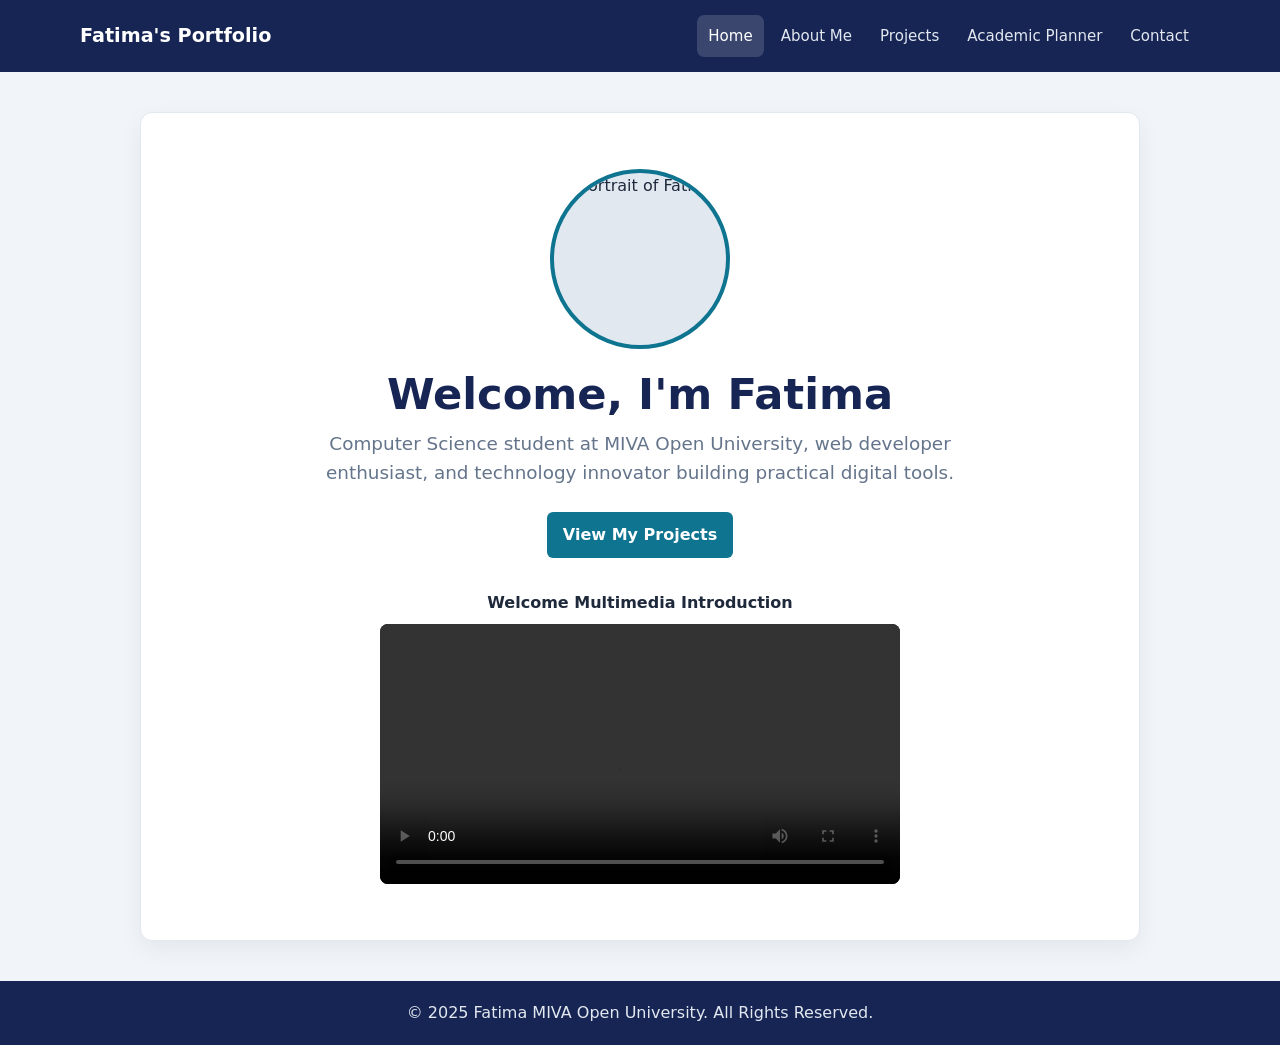
==== index.html @ 35c7d9a1 "Build portfolio pages and add functional planner and contact validation" ====
<!DOCTYPE html>
<html lang="en">
<head>
    <meta charset="UTF-8">
    <meta name="viewport" content="width=device-width, initial-scale=1.0">
    <meta name="description" content="Fatima's academic portfolio, projects, and interests in software engineering.">
    <title>Fatima's Academic Portfolio | Home</title>
    <link rel="stylesheet" href="css/style.css">
</head>
<body>
    <header>
        <div class="nav-container">
            <a class="logo" href="index.html">Fatima's Portfolio</a>
            <nav aria-label="Main navigation">
                <ul>
                    <li><a href="index.html" class="active" aria-current="page">Home</a></li>
                    <li><a href="about.html">About Me</a></li>
                    <li><a href="projects.html">Projects</a></li>
                    <li><a href="planner.html">Academic Planner</a></li>
                    <li><a href="contact.html">Contact</a></li>
                </ul>
            </nav>
        </div>
    </header>

    <main>
        <section class="card hero">
            <img class="portrait" src="passport.jpg" alt="Portrait of Fatima" width="180" height="180">
            <h1>Welcome, I'm Fatima</h1>
            <p class="hero-intro">Computer Science student at MIVA Open University, web developer enthusiast, and technology innovator building practical digital tools.</p>
            <a href="projects.html" class="btn">View My Projects</a>
            <div class="video-container">
                <p><strong>Welcome Multimedia Introduction</strong></p>
                <video controls preload="metadata" width="100%" aria-label="Welcome video introduction">
                    <source src="https://www.w3schools.com/html/mov_bbb.mp4" type="video/mp4">
                    Your browser does not support the video tag.
                </video>
            </div>
        </section>
    </main>

    <footer><p>&copy; 2025 Fatima MIVA Open University. All Rights Reserved.</p></footer>
</body>
</html>
---- css/style.css ----
/* Base styles */
:root {
    --primary-color: #172554;
    --secondary-color: #0e7490;
    --accent-color: #0ea5e9;
    --text-color: #1e293b;
    --muted-color: #64748b;
    --surface-color: #ffffff;
    --page-color: #f1f5f9;
    --border-color: #cbd5e1;
    --danger-color: #b91c1c;
    --success-color: #166534;
    font-family: system-ui, -apple-system, BlinkMacSystemFont, "Segoe UI", sans-serif;
    color: var(--text-color);
    background: var(--page-color);
}

* { box-sizing: border-box; }
body { min-width: 320px; min-height: 100vh; margin: 0; display: flex; flex-direction: column; line-height: 1.6; }
a { color: inherit; }
header { background: var(--primary-color); color: #fff; }
.nav-container { width: min(1120px, calc(100% - 2rem)); min-height: 72px; margin: 0 auto; display: flex; align-items: center; justify-content: space-between; gap: 1.5rem; }
.logo { color: #fff; font-size: 1.2rem; font-weight: 750; text-decoration: none; white-space: nowrap; }
nav ul { display: flex; flex-wrap: wrap; justify-content: flex-end; gap: .35rem; padding: 0; margin: 0; list-style: none; }
nav a { display: block; padding: .55rem .7rem; border-radius: .45rem; color: #e2e8f0; text-decoration: none; font-size: .94rem; }
nav a:hover, nav a:focus-visible, nav a.active { color: #fff; background: rgba(255,255,255,.15); }
main { width: min(1000px, calc(100% - 2rem)); margin: 2.5rem auto; flex: 1; }
.page-title { margin: 0 0 1.4rem; color: var(--primary-color); text-align: center; font-size: clamp(1.8rem, 4vw, 2.4rem); line-height: 1.2; }
.page-intro { margin: 0 auto 1.5rem; max-width: 720px; text-align: center; color: var(--muted-color); }
.card { padding: 1.5rem; border: 1px solid #e2e8f0; border-radius: 12px; background: var(--surface-color); box-shadow: 0 8px 24px rgba(15, 23, 42, .06); }
.card h2 { margin: 0 0 .75rem; color: var(--secondary-color); font-size: 1.25rem; }
.card p { margin: 0 0 .75rem; }
.card-grid { display: grid; grid-template-columns: repeat(auto-fit, minmax(min(100%, 260px), 1fr)); gap: 1.25rem; }
.hero { display: flex; flex-direction: column; align-items: center; padding: clamp(2rem, 6vw, 3.5rem) 1.5rem; text-align: center; }
.portrait { width: 180px; height: 180px; margin-bottom: 1.25rem; border: 4px solid var(--secondary-color); border-radius: 50%; background: #e2e8f0; object-fit: cover; object-position: center 25%; }
.hero h1 { margin: 0 0 .5rem; color: var(--primary-color); font-size: clamp(2rem, 5vw, 2.7rem); line-height: 1.2; }
.hero-intro { max-width: 650px; margin: 0 0 1.5rem !important; color: var(--muted-color); font-size: 1.15rem; }
.btn { display: inline-flex; min-height: 44px; align-items: center; justify-content: center; padding: .65rem 1rem; border: 0; border-radius: 6px; background: var(--secondary-color); color: #fff; font: inherit; font-weight: 650; text-align: center; text-decoration: none; cursor: pointer; }
.btn:hover, .btn:focus-visible { background: #155e75; }
.video-container { width: min(100%, 520px); margin-top: 2rem; }
.video-container p { margin-bottom: .5rem; }
video { display: block; border-radius: 8px; background: #0f172a; }
.interest-list { padding-left: 1.25rem; margin-bottom: 0; }
.skills-card { margin-top: 1.5rem; }
.table-wrap { overflow-x: auto; }
table { width: 100%; border-collapse: collapse; text-align: left; }
th, td { padding: .8rem; border-bottom: 1px solid #e2e8f0; vertical-align: top; }
thead { background: #f1f5f9; }
th { color: var(--primary-color); }
.project-card { display: flex; flex-direction: column; align-items: flex-start; }
.project-card img { width: 100%; height: 180px; margin-bottom: 1rem; border-radius: 7px; background: #e2e8f0; object-fit: cover; }
.project-card .btn { margin-top: auto; }
.planner-card { max-width: 760px; margin: 0 auto; }
.planner-input-container { display: flex; gap: .65rem; }
input, textarea { width: 100%; padding: .75rem .85rem; border: 1px solid var(--border-color); border-radius: 6px; background: #fff; color: var(--text-color); font: inherit; }
input:focus, textarea:focus { border-color: var(--accent-color); outline: 3px solid rgba(14,165,233,.2); }
.task-list { display: grid; gap: .65rem; padding: 0; margin: 1rem 0 0; list-style: none; }
.task-item { display: flex; align-items: center; justify-content: space-between; gap: 1rem; padding: .75rem; border: 1px solid #e2e8f0; border-radius: 7px; background: #f8fafc; }
.task-label { display: flex; align-items: center; gap: .65rem; min-width: 0; cursor: pointer; }
.task-label input { width: 1.1rem; height: 1.1rem; flex: 0 0 auto; }
.task-label span { overflow-wrap: anywhere; }
.is-complete .task-label span { color: var(--muted-color); text-decoration: line-through; }
.delete-task { padding: .4rem .65rem; border: 1px solid #fecaca; border-radius: 5px; background: #fff; color: var(--danger-color); font: inherit; cursor: pointer; }
.delete-task:hover { background: #fef2f2; }
.empty-state { padding: 1rem; color: var(--muted-color); text-align: center; }
.form-message { margin: .5rem 0 0; color: var(--danger-color); }
.contact-card { max-width: 620px; margin: 0 auto; }
.form-group { margin-bottom: 1rem; }
.form-group label { display: block; margin-bottom: .35rem; font-weight: 650; }
.form-group textarea { resize: vertical; }
.optional, .form-note { color: var(--muted-color); font-size: .9rem; font-weight: 400; }
.error-message { display: block; min-height: 1.25rem; color: var(--danger-color); font-size: .9rem; }
[aria-invalid="true"] { border-color: var(--danger-color); }
.submit-btn { width: 100%; }
.success-banner { margin: 1rem 0 0; padding: .8rem; border-radius: 6px; background: #dcfce7; color: var(--success-color); }
.form-note { margin: 1rem 0 0 !important; }
.visually-hidden { position: absolute; width: 1px; height: 1px; overflow: hidden; clip: rect(0,0,0,0); white-space: nowrap; clip-path: inset(50%); }
footer { margin-top: auto; padding: 1.2rem 1rem; background: var(--primary-color); color: #e2e8f0; text-align: center; }
footer p { margin: 0; }

@media (max-width: 760px) {
    .nav-container { flex-direction: column; justify-content: center; gap: .35rem; padding: .8rem 0; }
    nav ul { justify-content: center; }
    nav a { padding: .45rem .55rem; font-size: .9rem; }
    main { margin: 1.5rem auto; }
}
@media (max-width: 480px) {
    .planner-input-container { flex-direction: column; }
    .planner-input-container .btn { width: 100%; }
    .task-item { align-items: flex-start; }
    th, td { padding: .6rem; }
}
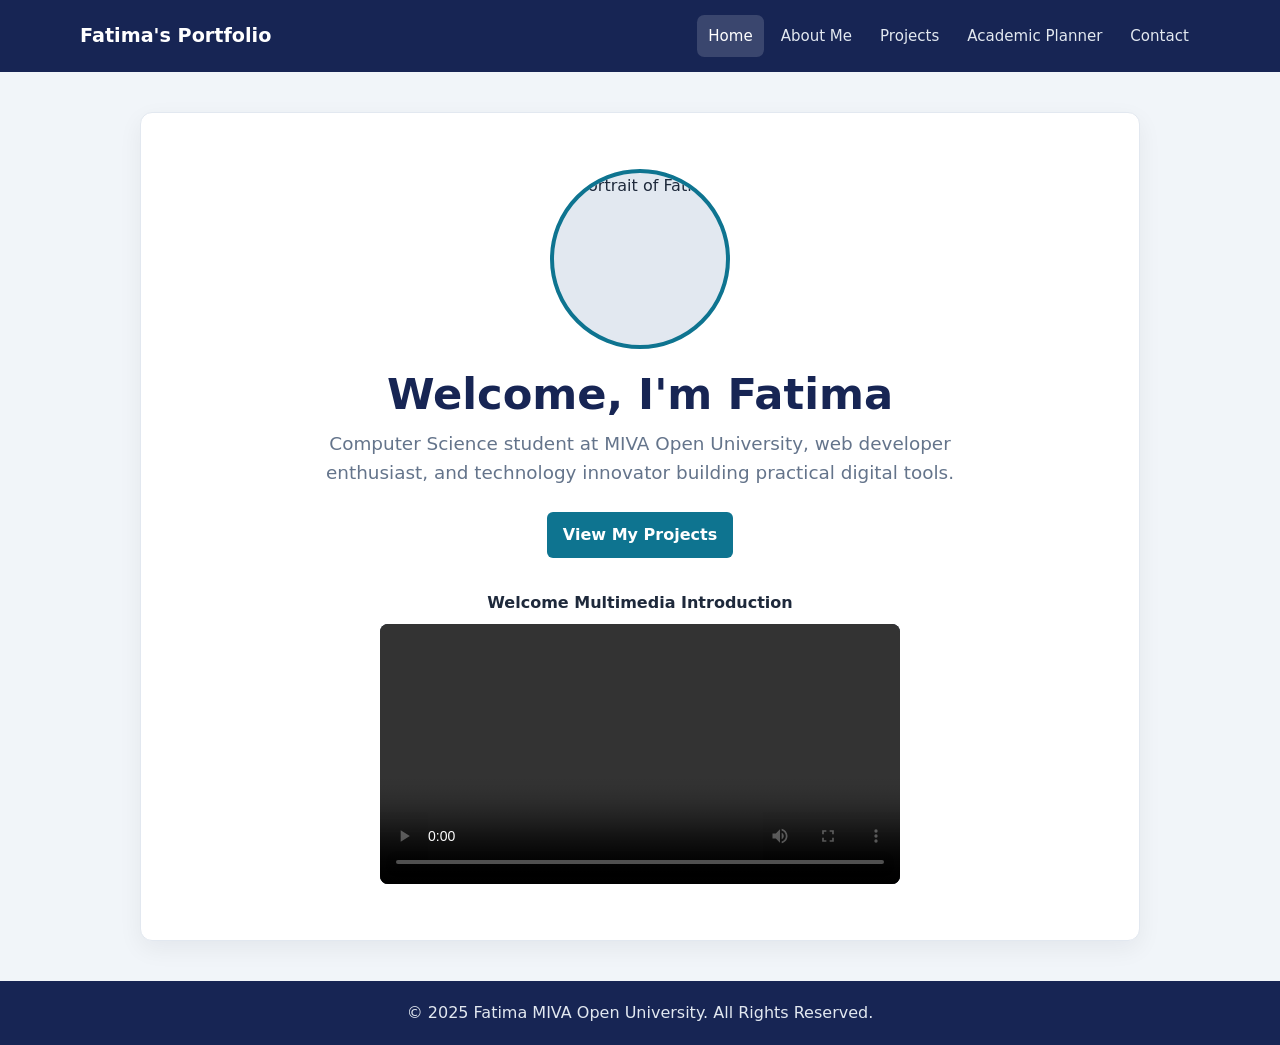
==== commit 87c2b77d: "Change image source from passport.jpg to passport.jpeg" ====
--- a/index.html
+++ b/index.html
@@ -25,7 +25,7 @@
 
     <main>
         <section class="card hero">
-            <img class="portrait" src="passport.jpg" alt="Portrait of Fatima" width="180" height="180">
+            <img class="portrait" src="passport.jpeg" alt="Portrait of Fatima" width="180" height="180">
             <h1>Welcome, I'm Fatima</h1>
             <p class="hero-intro">Computer Science student at MIVA Open University, web developer enthusiast, and technology innovator building practical digital tools.</p>
             <a href="projects.html" class="btn">View My Projects</a>
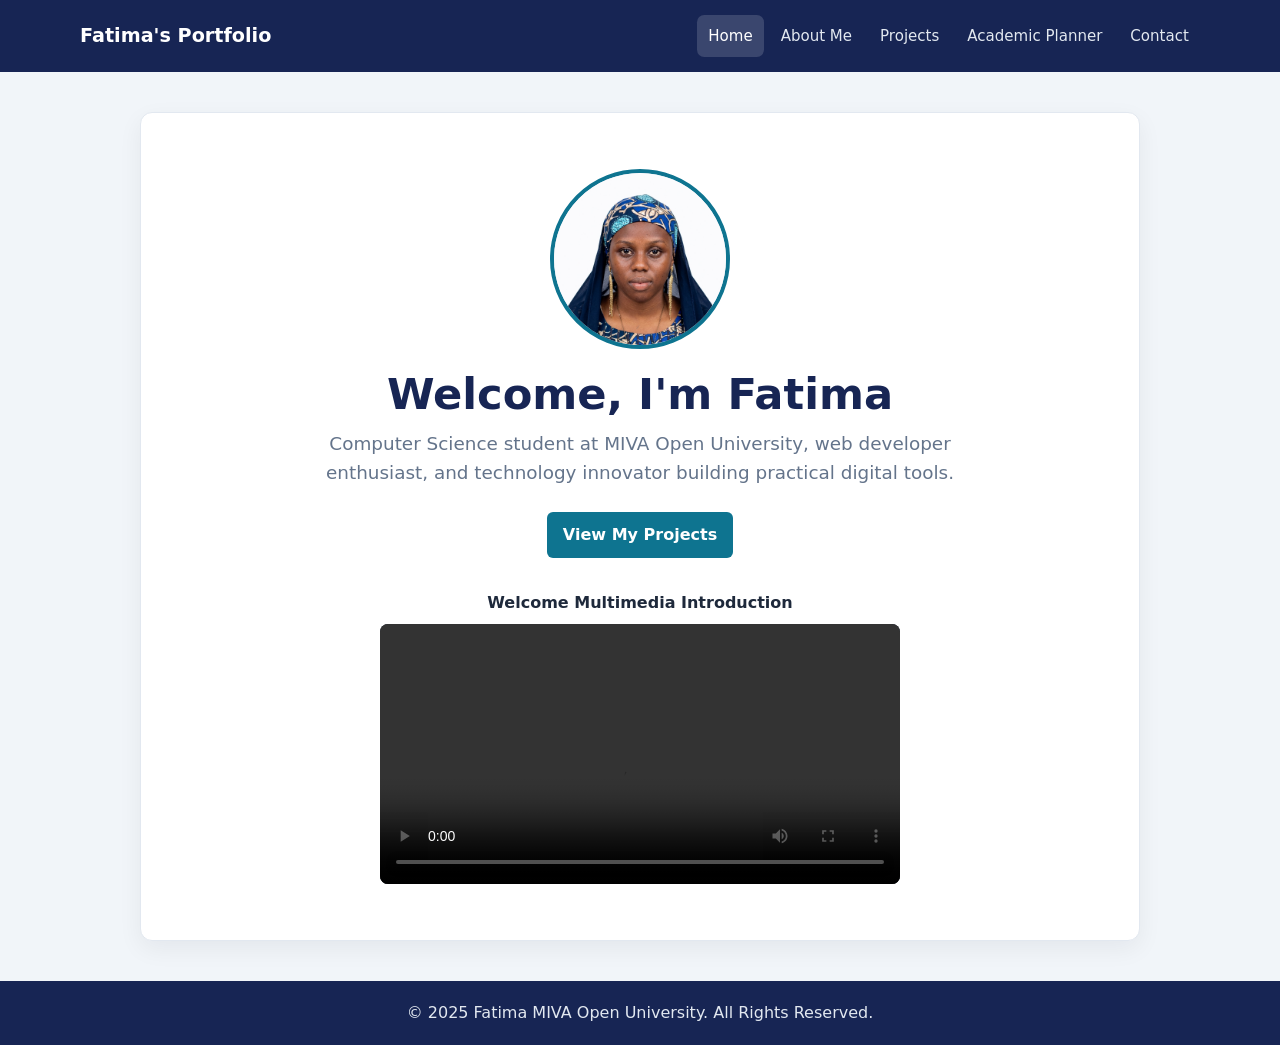
==== commit 362fe58b: "Fix image source for portrait in index.html" ====
--- a/index.html
+++ b/index.html
@@ -25,7 +25,7 @@
 
     <main>
         <section class="card hero">
-            <img class="portrait" src="passport.jpeg" alt="Portrait of Fatima" width="180" height="180">
+            <img class="portrait" src="passport.jpg" alt="Portrait of Fatima" width="180" height="180">
             <h1>Welcome, I'm Fatima</h1>
             <p class="hero-intro">Computer Science student at MIVA Open University, web developer enthusiast, and technology innovator building practical digital tools.</p>
             <a href="projects.html" class="btn">View My Projects</a>
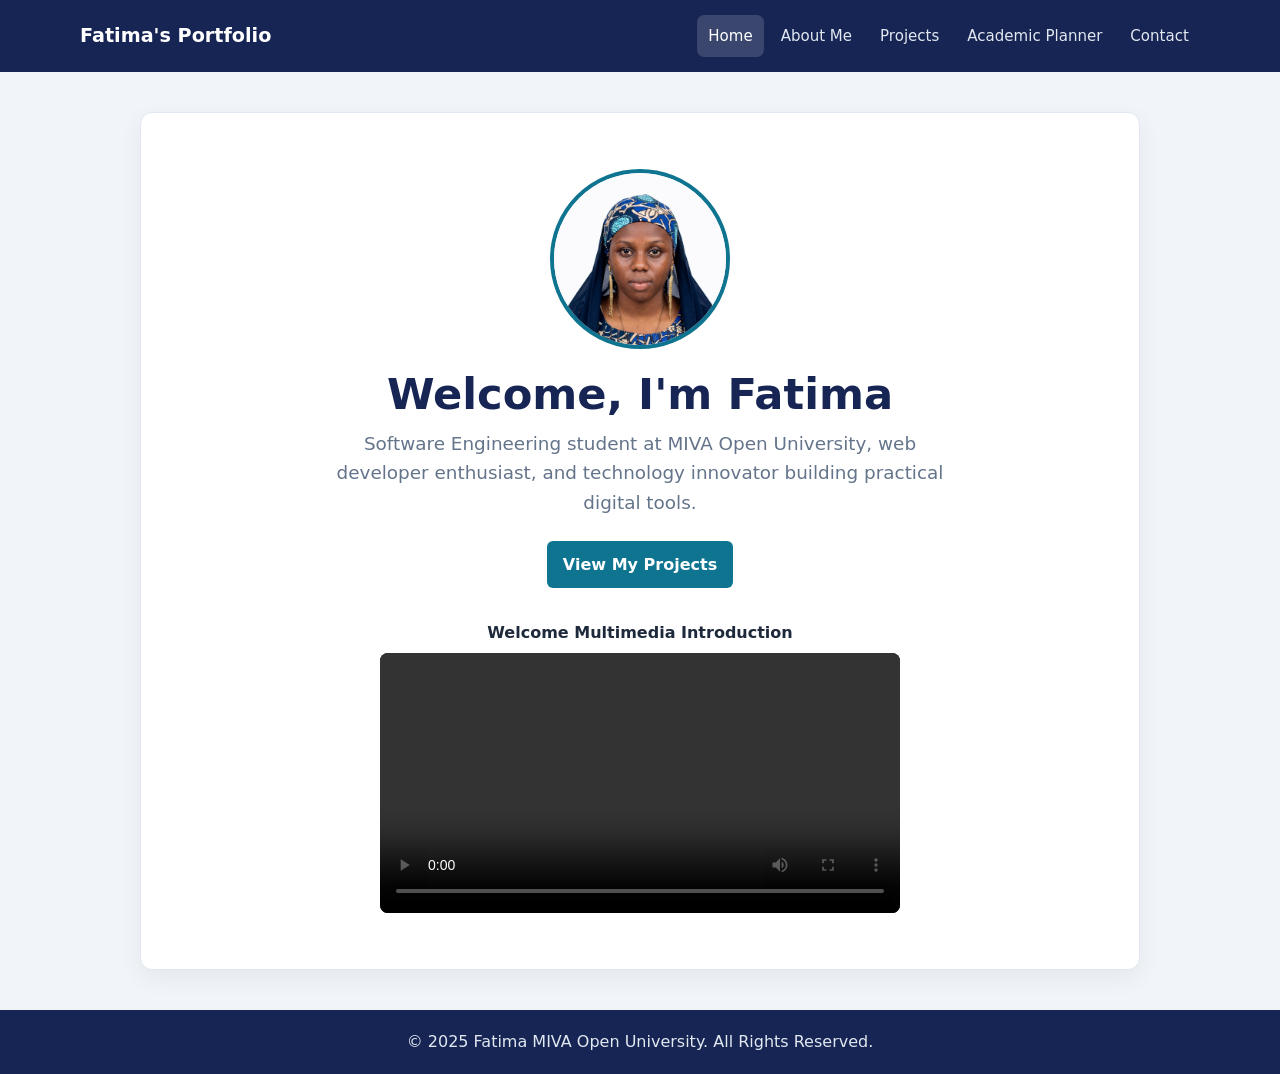
==== commit f72ef2e5: "Update homepage degree wording from Computer Science to Software Engineering" ====
--- a/index.html
+++ b/index.html
@@ -27,7 +27,7 @@
         <section class="card hero">
             <img class="portrait" src="passport.jpg" alt="Portrait of Fatima" width="180" height="180">
             <h1>Welcome, I'm Fatima</h1>
-            <p class="hero-intro">Computer Science student at MIVA Open University, web developer enthusiast, and technology innovator building practical digital tools.</p>
+            <p class="hero-intro">Software Engineering student at MIVA Open University, web developer enthusiast, and technology innovator building practical digital tools.</p>
             <a href="projects.html" class="btn">View My Projects</a>
             <div class="video-container">
                 <p><strong>Welcome Multimedia Introduction</strong></p>
